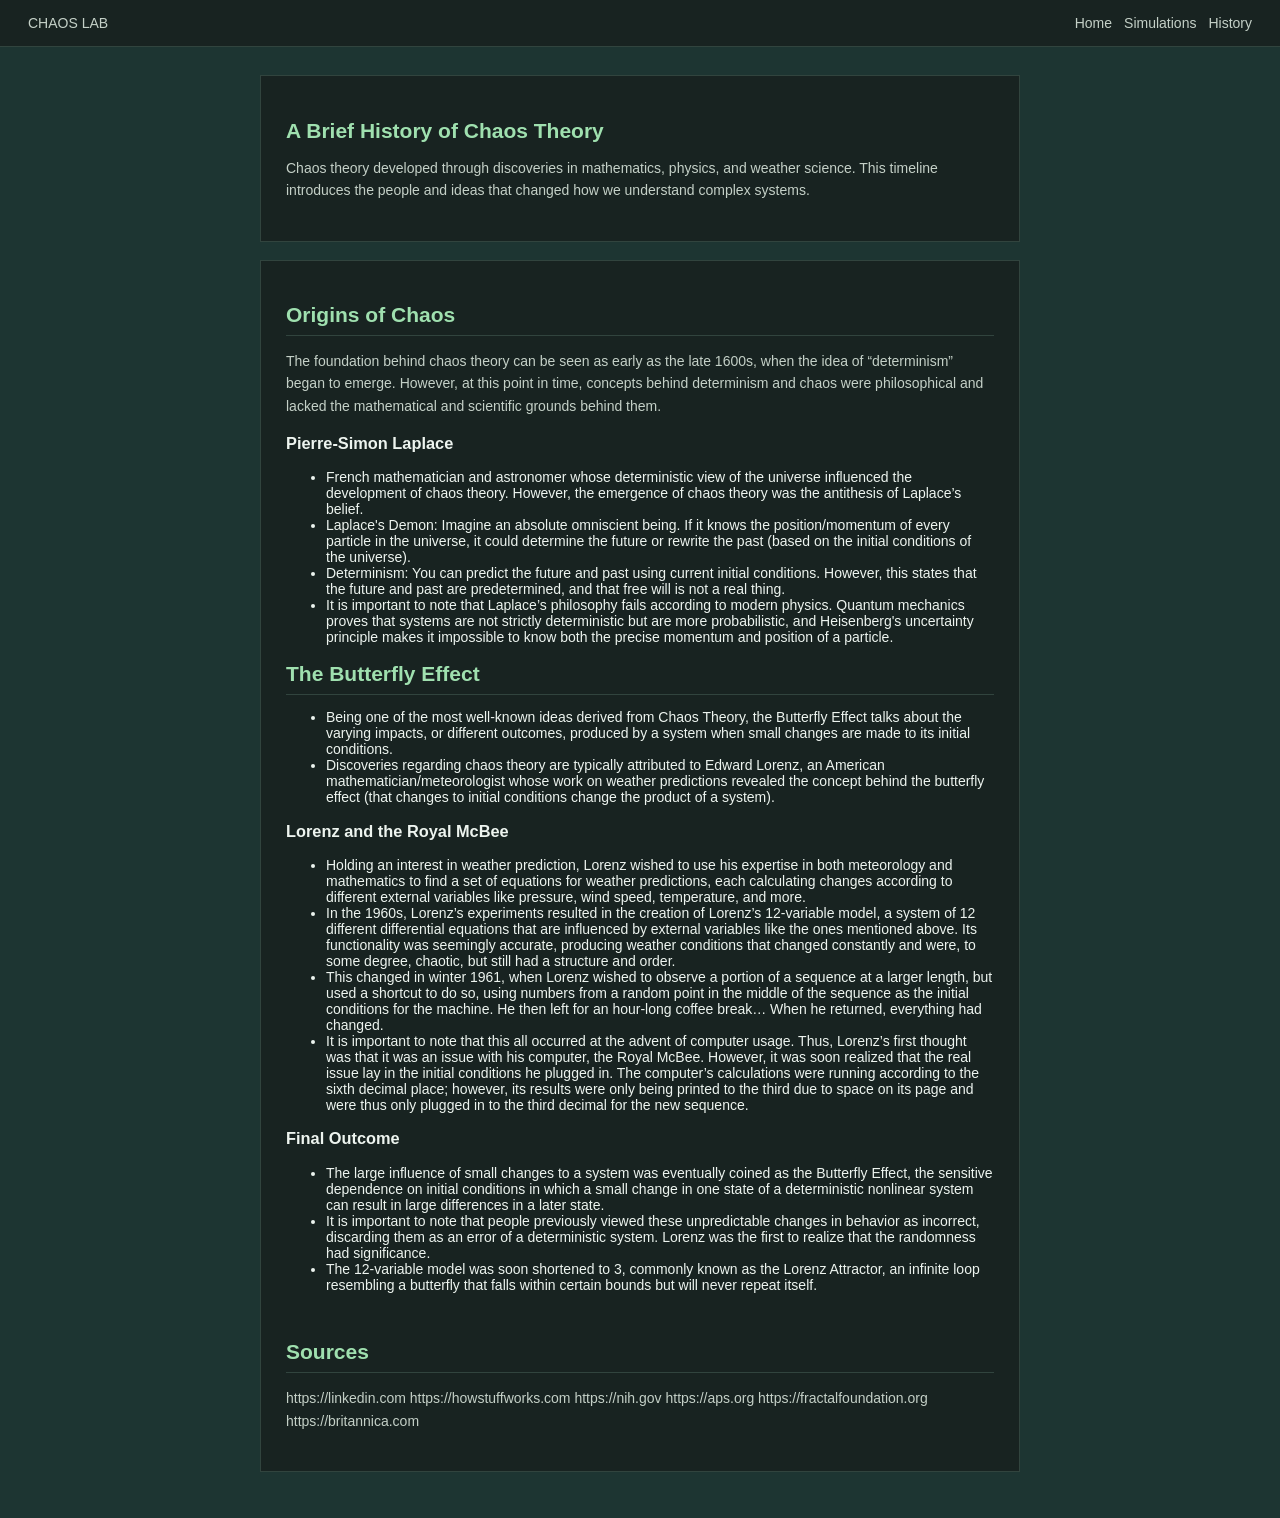
==== history.html @ e8e07a5e "Create history.html for CHAOS LAB This file contains the HTML structure for the History page of CHAO" ====
<!DOCTYPE html>
<html lang="en">
<head>
    <meta charset="UTF-8">
    <meta name="viewport" content="width=device-width, initial-scale=1.0">
    <title>History | CHAOS LAB</title>
    <link rel="stylesheet" href="CSS/navbar.css">
    <link rel="stylesheet" href="CSS/style.css">
</head>
<body>
    <header>
        <p>CHAOS LAB</p>
        <nav>
            <a href="index.html">Home</a>
            <a href="simulation.html">Simulations</a>
            <a href="history.html">History</a>
        </nav>
    </header>
    <main>
        <section class="intro">
            <h1>A Brief History of Chaos Theory</h1>
            <p>Chaos theory developed through discoveries in mathematics, physics, and weather science. This timeline introduces the people and ideas that changed how we understand complex systems.</p>
        </section>
        <section class="history-timeline">
            <article class="timeline-event">
                <h2>Origins of Chaos</h2>
                <p>The foundation behind chaos theory can be seen as early as the late 1600s, when the idea of “determinism” began to emerge. However, at this point in time, concepts behind determinism and chaos were philosophical and lacked the mathematical and scientific grounds behind them.</p>
                <h3>Pierre-Simon Laplace</h3>
                <ul>
                    <li>French mathematician and astronomer whose deterministic view of the universe influenced the development of chaos theory. However, the emergence of chaos theory was the antithesis of Laplace’s belief.</li>
                    <li>Laplace's Demon: Imagine an absolute omniscient being. If it knows the position/momentum of every particle in the universe, it could determine the future or rewrite the past (based on the initial conditions of the universe).</li>
                    <li>Determinism: You can predict the future and past using current initial conditions. However, this states that the future and past are predetermined, and that free will is not a real thing.</li>
                    <li>It is important to note that Laplace’s philosophy fails according to modern physics. Quantum mechanics proves that systems are not strictly deterministic but are more probabilistic, and Heisenberg's uncertainty principle makes it impossible to know both the precise momentum and position of a particle.</li>
                </ul>
            </article>
            <article class="timeline-event">
                <h2>The Butterfly Effect</h2>
                <ul>
                    <li>Being one of the most well-known ideas derived from Chaos Theory, the Butterfly Effect talks about the varying impacts, or different outcomes, produced by a system when small changes are made to its initial conditions.</li>
                    <li>Discoveries regarding chaos theory are typically attributed to Edward Lorenz, an American mathematician/meteorologist whose work on weather predictions revealed the concept behind the butterfly effect (that changes to initial conditions change the product of a system).</li>
                </ul>
                <h3>Lorenz and the Royal McBee</h3>
                <ul>
                    <li>Holding an interest in weather prediction, Lorenz wished to use his expertise in both meteorology and mathematics to find a set of equations for weather predictions, each calculating changes according to different external variables like pressure, wind speed, temperature, and more.</li>
                    <li>In the 1960s, Lorenz’s experiments resulted in the creation of Lorenz’s 12-variable model, a system of 12 different differential equations that are influenced by external variables like the ones mentioned above. Its functionality was seemingly accurate, producing weather conditions that changed constantly and were, to some degree, chaotic, but still had a structure and order.</li>
                    <li>This changed in winter 1961, when Lorenz wished to observe a portion of a sequence at a larger length, but used a shortcut to do so, using numbers from a random point in the middle of the sequence as the initial conditions for the machine. He then left for an hour-long coffee break… When he returned, everything had changed.</li>
                    <li>It is important to note that this all occurred at the advent of computer usage. Thus, Lorenz’s first thought was that it was an issue with his computer, the Royal McBee. However, it was soon realized that the real issue lay in the initial conditions he plugged in. The computer’s calculations were running according to the sixth decimal place; however, its results were only being printed to the third due to space on its page and were thus only plugged in to the third decimal for the new sequence.</li>
                </ul>
                <h3>Final Outcome</h3>
                <ul>
                    <li>The large influence of small changes to a system was eventually coined as the Butterfly Effect, the sensitive dependence on initial conditions in which a small change in one state of a deterministic nonlinear system can result in large differences in a later state.</li>
                    <li>It is important to note that people previously viewed these unpredictable changes in behavior as incorrect, discarding them as an error of a deterministic system. Lorenz was the first to realize that the randomness had significance.</li>
                    <li>The 12-variable model was soon shortened to 3, commonly known as the Lorenz Attractor, an infinite loop resembling a butterfly that falls within certain bounds but will never repeat itself.</li>
                </ul>
                <br>
                <h2>Sources</h2>
                <p>https://linkedin.com
                https://howstuffworks.com
                https://nih.gov
                https://aps.org
                https://fractalfoundation.org
                https://britannica.com
                </p>
            </article>
        </section>
    </main>
    <footer> </footer>
</body>
</html>
---- CSS/navbar.css ----
header {
    display: flex;
    justify-content: space-between;
    align-items: center;
    padding: 12px 28px;
    font-size: 14px;
    background-color: #182321;
    border-bottom: 1px solid #31443e;
}

header p {
    margin: 0;
}

nav {
    display: flex;
    gap: 12px;
}

nav a {
    color: #c4d0c7;
    text-decoration: none;
}

nav a:hover {
    color: #9fe0af;
}
---- CSS/style.css ----
html {
    font-size: 87.5%;
}

body {
    margin: 0;
    background-color: #1d3532;
    color: #edf4ef;
    font-family: Arial, Helvetica, sans-serif;
}

main {
    max-width: 760px;
    margin: 0 auto;
    padding: 28px 20px;
}

section {
    background-color: #182321;
    border: 1px solid #31443e;
    padding: 25px;
    margin-bottom: 18px;
}

h1 {
    font-size: 1.5rem;
    color: #9fe0af;
    margin-bottom: 14px;
}

h2 {
    color: #9fe0af;
    border-bottom: 1px solid #31443e;
    padding-bottom: 8px;
    margin-bottom: 14px;
}

h3 {
    color: #edf4ef;
}

p {
    line-height: 1.6;
    color: #c4d0c7;
}

.simulation-grid {
    display: grid;
    grid-template-columns: repeat(2, 1fr);
    gap: 16px;
}

.simulation-card {
    height: 250px;
    perspective: 1000px;
}

.simulation-card-inner {
    position: relative;
    width: 100%;
    height: 100%;
    transition: transform 0.7s;
    transform-style: preserve-3d;
    transform-origin: center center;
}

.simulation-card:hover .simulation-card-inner {
    transform: rotateY(180deg);
}

.card-face {
    position: absolute;
    inset: 0;
    box-sizing: border-box;
    padding: 12px;
    border: 1px solid #31443e;
    background-color: #101817;
    backface-visibility: hidden;
}

.card-front {
    display: flex;
    flex-direction: column;
    gap: 8px;
}

.card-front h3 {
    margin: 0;
}

.card-back {
    display: flex;
    flex-direction: column;
    justify-content: center;
    transform: rotateY(180deg);
}

.card-back h3 {
    margin-top: 0;
}

.card-back p {
    margin-bottom: 0;
}

.simulation-sketch {
    width: 100%;
    height: 170px;
    flex-shrink: 0;
    overflow: hidden;
    border: 1px solid #31443e;
    background-color: #182321;
}

.simulation-sketch img {
    display: block;
    width: 100%;
    height: 100%;
    object-fit: cover;
    object-position: center;
}

@media (max-width: 600px) {
    .simulation-grid {
        grid-template-columns: 1fr;
    }
}
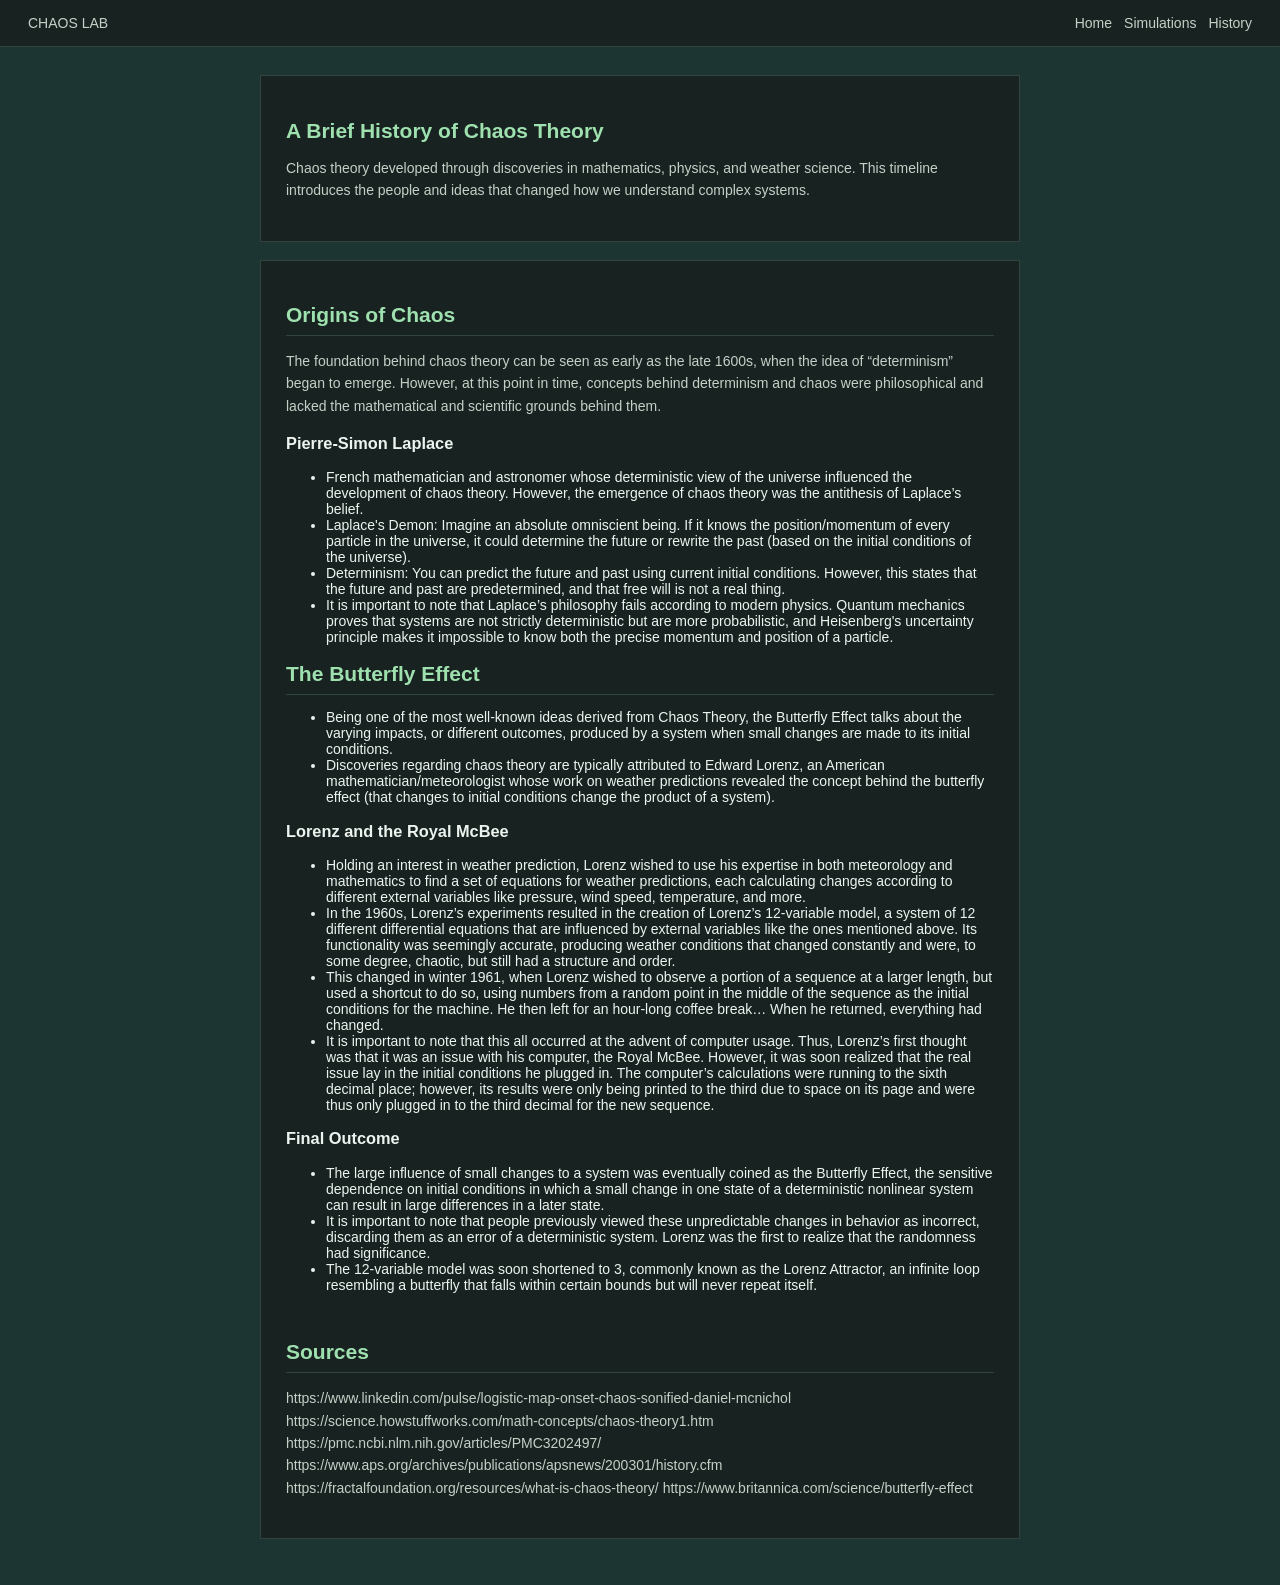
==== commit aec909f6: "Refactor history.html with relative paths and timeline Updated stylesheet links to use relative path" ====
--- a/history.html
+++ b/history.html
@@ -4,66 +4,74 @@
     <meta charset="UTF-8">
     <meta name="viewport" content="width=device-width, initial-scale=1.0">
     <title>History | CHAOS LAB</title>
-    <link rel="stylesheet" href="CSS/navbar.css">
-    <link rel="stylesheet" href="CSS/style.css">
+    <link rel="stylesheet" href="../CSS/navbar.css">
+    <link rel="stylesheet" href="../CSS/style.css">
 </head>
 <body>
     <header>
         <p>CHAOS LAB</p>
         <nav>
-            <a href="index.html">Home</a>
-            <a href="simulation.html">Simulations</a>
-            <a href="history.html">History</a>
-        </nav>
+        <a href="index.html">Home</a>
+        <a href="simulation.html">Simulations</a>
+        <a href="history.html">History</a>
+    </nav>
     </header>
+
     <main>
         <section class="intro">
             <h1>A Brief History of Chaos Theory</h1>
             <p>Chaos theory developed through discoveries in mathematics, physics, and weather science. This timeline introduces the people and ideas that changed how we understand complex systems.</p>
         </section>
-        <section class="history-timeline">
-            <article class="timeline-event">
-                <h2>Origins of Chaos</h2>
-                <p>The foundation behind chaos theory can be seen as early as the late 1600s, when the idea of “determinism” began to emerge. However, at this point in time, concepts behind determinism and chaos were philosophical and lacked the mathematical and scientific grounds behind them.</p>
-                <h3>Pierre-Simon Laplace</h3>
-                <ul>
-                    <li>French mathematician and astronomer whose deterministic view of the universe influenced the development of chaos theory. However, the emergence of chaos theory was the antithesis of Laplace’s belief.</li>
-                    <li>Laplace's Demon: Imagine an absolute omniscient being. If it knows the position/momentum of every particle in the universe, it could determine the future or rewrite the past (based on the initial conditions of the universe).</li>
-                    <li>Determinism: You can predict the future and past using current initial conditions. However, this states that the future and past are predetermined, and that free will is not a real thing.</li>
-                    <li>It is important to note that Laplace’s philosophy fails according to modern physics. Quantum mechanics proves that systems are not strictly deterministic but are more probabilistic, and Heisenberg's uncertainty principle makes it impossible to know both the precise momentum and position of a particle.</li>
-                </ul>
-            </article>
-            <article class="timeline-event">
-                <h2>The Butterfly Effect</h2>
-                <ul>
-                    <li>Being one of the most well-known ideas derived from Chaos Theory, the Butterfly Effect talks about the varying impacts, or different outcomes, produced by a system when small changes are made to its initial conditions.</li>
-                    <li>Discoveries regarding chaos theory are typically attributed to Edward Lorenz, an American mathematician/meteorologist whose work on weather predictions revealed the concept behind the butterfly effect (that changes to initial conditions change the product of a system).</li>
-                </ul>
-                <h3>Lorenz and the Royal McBee</h3>
-                <ul>
-                    <li>Holding an interest in weather prediction, Lorenz wished to use his expertise in both meteorology and mathematics to find a set of equations for weather predictions, each calculating changes according to different external variables like pressure, wind speed, temperature, and more.</li>
-                    <li>In the 1960s, Lorenz’s experiments resulted in the creation of Lorenz’s 12-variable model, a system of 12 different differential equations that are influenced by external variables like the ones mentioned above. Its functionality was seemingly accurate, producing weather conditions that changed constantly and were, to some degree, chaotic, but still had a structure and order.</li>
-                    <li>This changed in winter 1961, when Lorenz wished to observe a portion of a sequence at a larger length, but used a shortcut to do so, using numbers from a random point in the middle of the sequence as the initial conditions for the machine. He then left for an hour-long coffee break… When he returned, everything had changed.</li>
-                    <li>It is important to note that this all occurred at the advent of computer usage. Thus, Lorenz’s first thought was that it was an issue with his computer, the Royal McBee. However, it was soon realized that the real issue lay in the initial conditions he plugged in. The computer’s calculations were running according to the sixth decimal place; however, its results were only being printed to the third due to space on its page and were thus only plugged in to the third decimal for the new sequence.</li>
-                </ul>
-                <h3>Final Outcome</h3>
-                <ul>
-                    <li>The large influence of small changes to a system was eventually coined as the Butterfly Effect, the sensitive dependence on initial conditions in which a small change in one state of a deterministic nonlinear system can result in large differences in a later state.</li>
-                    <li>It is important to note that people previously viewed these unpredictable changes in behavior as incorrect, discarding them as an error of a deterministic system. Lorenz was the first to realize that the randomness had significance.</li>
-                    <li>The 12-variable model was soon shortened to 3, commonly known as the Lorenz Attractor, an infinite loop resembling a butterfly that falls within certain bounds but will never repeat itself.</li>
-                </ul>
-                <br>
-                <h2>Sources</h2>
-                <p>https://linkedin.com
-                https://howstuffworks.com
-                https://nih.gov
-                https://aps.org
-                https://fractalfoundation.org
-                https://britannica.com
-                </p>
-            </article>
-        </section>
-    </main>
+
+<section class="history-timeline">
+
+    <article class="timeline-event">
+        <h2>Origins of Chaos</h2>
+        <p>The foundation behind chaos theory can be seen as early as the late 1600s, when the idea of “determinism” began to emerge. However, at this point in time, concepts behind determinism and chaos were philosophical and lacked the mathematical and scientific grounds behind them.</p>
+    <h3>Pierre-Simon Laplace</h3>
+    <ul>
+        <li>French mathematician and astronomer whose deterministic view of the universe influenced the development of chaos theory. However, the emergence of chaos theory was the antithesis of Laplace’s belief.</li>
+        <li>Laplace's Demon: Imagine an absolute omniscient being. If it knows the position/momentum of every particle in the universe, it could determine the future or rewrite the past (based on the initial conditions of the universe).</li>
+        <li>Determinism: You can predict the future and past using current initial conditions. However, this states that the future and past are predetermined, and that free will is not a real thing.</li>
+        <li>It is important to note that Laplace’s philosophy fails according to modern physics. Quantum mechanics proves that systems are not strictly deterministic but are more probabilistic, and Heisenberg's uncertainty principle makes it impossible to know both the precise momentum and position of a particle.</li>
+    </ul>
+</article>
+
+    <article class="timeline-event">
+        <h2>The Butterfly Effect</h2>
+       <ul>
+        <li>Being one of the most well-known ideas derived from Chaos Theory, the Butterfly Effect talks about the varying impacts, or different outcomes, produced by a system when small changes are made to its initial conditions.</li>
+        <li>Discoveries regarding chaos theory are typically attributed to Edward Lorenz, an American mathematician/meteorologist whose work on weather predictions revealed the concept behind the butterfly effect (that changes to initial conditions change the product of a system).</li>
+        </ul>
+        <h3>Lorenz and the Royal McBee</h3>
+        <ul>
+        <li>Holding an interest in weather prediction, Lorenz wished to use his expertise in both meteorology and mathematics to find a set of equations for weather predictions, each calculating changes according to different external variables like pressure, wind speed, temperature, and more.</li>
+        <li>In the 1960s, Lorenz’s experiments resulted in the creation of Lorenz’s 12-variable model, a system of 12 different differential equations that are influenced by external variables like the ones mentioned above. Its functionality was seemingly accurate, producing weather conditions that changed constantly and were, to some degree, chaotic, but still had a structure and order.</li>
+        <li>This changed in winter 1961, when Lorenz wished to observe a portion of a sequence at a larger length, but used a shortcut to do so, using numbers from a random point in the middle of the sequence as the initial conditions for the machine. He then left for an hour-long coffee break… When he returned, everything had changed.</li>
+        <li>It is important to note that this all occurred at the advent of computer usage. Thus, Lorenz’s first thought was that it was an issue with his computer, the Royal McBee. However, it was soon realized that the real issue lay in the initial conditions he plugged in. The computer’s calculations were running to the sixth decimal place; however, its results were only being printed to the third due to space on its page and were thus only plugged in to the third decimal for the new sequence.</li>
+        </ul>
+        <h3>Final Outcome</h3>
+        <ul>
+        <li>The large influence of small changes to a system was eventually coined as the Butterfly Effect, the sensitive dependence on initial conditions in which a small change in one state of a deterministic nonlinear system can result in large differences in a later state.</li>
+        <li>It is important to note that people previously viewed these unpredictable changes in behavior as incorrect, discarding them as an error of a deterministic system. Lorenz was the first to realize that the randomness had significance.</li>
+        <li>The 12-variable model was soon shortened to 3, commonly known as the Lorenz Attractor, an infinite loop resembling a butterfly that falls within certain bounds but will never repeat itself.</li>
+
+    </ul>
+    <br>
+    <h2>Sources</h2>
+    <p>https://www.linkedin.com/pulse/logistic-map-onset-chaos-sonified-daniel-mcnichol
+https://science.howstuffworks.com/math-concepts/chaos-theory1.htm
+https://pmc.ncbi.nlm.nih.gov/articles/PMC3202497/
+https://www.aps.org/archives/publications/apsnews/200301/history.cfm
+https://fractalfoundation.org/resources/what-is-chaos-theory/
+https://www.britannica.com/science/butterfly-effect
+</p>
+    </article>
+
+</section>
+</main>
+
     <footer> </footer>
+
 </body>
 </html>
